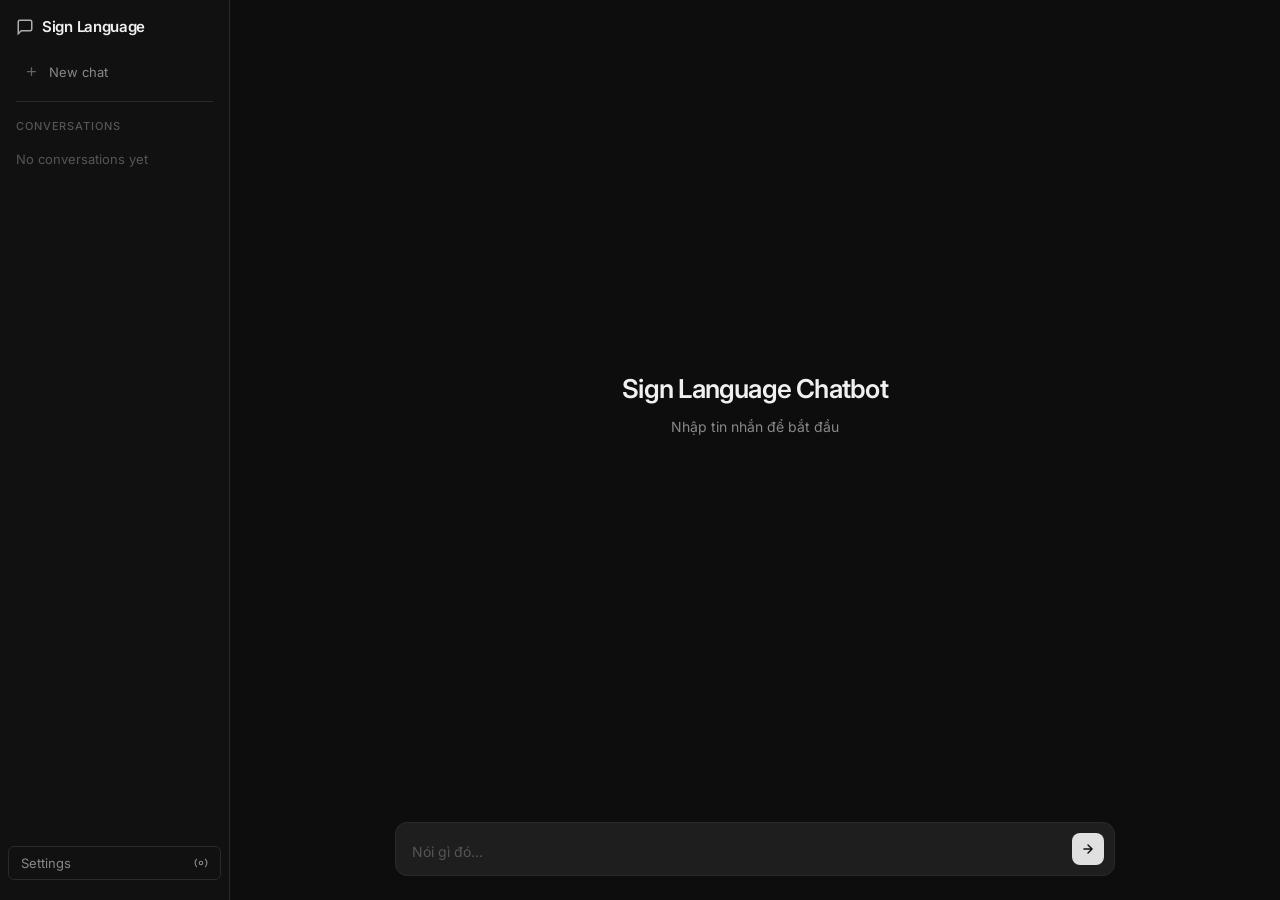
==== chatbot/main.html @ 644e097c "update chatbot" ====
<!doctype html>
<html lang="vi">
  <head>
    <meta charset="UTF-8" />
    <meta
      name="viewport"
      content="width=device-width, initial-scale=1, maximum-scale=1"
    />
    <meta name="color-scheme" content="dark" />
    <title>Sign Language Chatbot</title>
    <link rel="stylesheet" href="style.css" />
  </head>
  <body>
    <div class="app">
      <!-- ── SIDEBAR ── -->
      <aside class="sidebar">
        <div class="sidebar-header">
          <svg
            viewBox="0 0 24 24"
            fill="none"
            stroke="currentColor"
            stroke-width="2"
          >
            <path
              d="M21 15a2 2 0 0 1-2 2H7l-4 4V5a2 2 0 0 1 2-2h14a2 2 0 0 1 2 2z"
            />
          </svg>
          Sign Language
        </div>

        <button class="sidebar-btn" id="btn-new-chat" type="button">
          <svg
            viewBox="0 0 24 24"
            fill="none"
            stroke="currentColor"
            stroke-width="2"
          >
            <path d="M12 5v14M5 12h14" />
          </svg>
          New chat
        </button>

        <div class="sidebar-divider"></div>
        <div class="sidebar-label">Conversations</div>
        <div id="session-list">
          <div class="sidebar-empty">No conversations yet</div>
        </div>

        <div class="sidebar-footer">
          <button class="settings-btn" type="button">
            <span>Settings</span>
            <svg
              viewBox="0 0 24 24"
              fill="none"
              stroke="currentColor"
              stroke-width="2"
              style="width: 14px; height: 14px"
            >
              <circle cx="12" cy="12" r="3" />
              <path
                d="M19.07 4.93a10 10 0 0 1 0 14.14M4.93 4.93a10 10 0 0 0 0 14.14"
              />
            </svg>
          </button>
        </div>
      </aside>

      <!-- ── MAIN ── -->
      <div class="main">
        <div class="messages" id="messages">
          <div class="welcome" id="welcome">
            <h2>Sign Language Chatbot</h2>
            <p>Nhập tin nhắn để bắt đầu</p>
          </div>
        </div>

        <div class="input-area">
          <div class="input-wrapper">
            <div class="input-box">
              <textarea
                id="prompt"
                placeholder="Nói gì đó..."
                rows="1"
              ></textarea>
              <button class="send-btn" id="send-btn" type="button">
                <svg
                  viewBox="0 0 24 24"
                  fill="none"
                  stroke="currentColor"
                  stroke-width="2.5"
                  stroke-linecap="round"
                  stroke-linejoin="round"
                >
                  <path d="M12 5l7 7-7 7M5 12h14" />
                </svg>
              </button>
            </div>
          </div>
        </div>
      </div>
    </div>
    <!-- /.app -->

    </div>

    <!-- Hidden file input -->
    <input
      type="file"
      id="avatar-file-input"
      accept="image/*"
      style="display: none"
    />

    <script src="app.js"></script>
  </body>
</html>
---- chatbot/style.css ----
@import url("https://fonts.googleapis.com/css2?family=Inter:wght@300;400;500;600&display=swap");

*,
*::before,
*::after {
  box-sizing: border-box;
  margin: 0;
  padding: 0;
}

:root {
  --bg-primary: #0d0d0d;
  --bg-sidebar: #111111;
  --bg-input: #1e1e1e;
  --bg-hover: #222222;
  --border: #2a2a2a;
  --text-primary: #f0f0f0;
  --text-secondary: #888;
  --text-muted: #555;
  --send-btn: #e0e0e0;
  --send-btn-hover: #ffffff;
}

html,
body {
  height: 100%;
  font-family: "Inter", system-ui, sans-serif;
  background: var(--bg-primary);
  color: var(--text-primary);
  font-size: 14px;
  line-height: 1.5;
}

* {
  scrollbar-width: thin;
  scrollbar-color: #2a2a2a transparent;
}

/* ── APP LAYOUT ── */
.app {
  display: flex;
  height: 100vh;
  overflow: hidden;
}

/* ── SIDEBAR ── */
.sidebar {
  width: 230px;
  background: var(--bg-sidebar);
  border-right: 1px solid var(--border);
  display: flex;
  flex-direction: column;
  flex-shrink: 0;
  padding: 12px 0;
}

.sidebar-header {
  padding: 4px 16px 16px;
  font-weight: 600;
  font-size: 15px;
  letter-spacing: -0.02em;
  color: var(--text-primary);
  display: flex;
  align-items: center;
  gap: 8px;
}
.sidebar-header svg {
  width: 18px;
  height: 18px;
  opacity: 0.7;
}

.sidebar-btn {
  display: flex;
  align-items: center;
  gap: 10px;
  padding: 8px 16px;
  margin: 1px 8px;
  border-radius: 6px;
  cursor: pointer;
  color: var(--text-secondary);
  font-size: 13px;
  font-family: inherit;
  transition: background 0.15s, color 0.15s;
  border: none;
  background: none;
  width: calc(100% - 16px);
  text-align: left;
}
.sidebar-btn:hover {
  background: var(--bg-hover);
  color: var(--text-primary);
}
.sidebar-btn svg {
  width: 15px;
  height: 15px;
  flex-shrink: 0;
  opacity: 0.7;
}

.sidebar-divider {
  height: 1px;
  background: var(--border);
  margin: 12px 16px;
}

.sidebar-label {
  padding: 4px 16px;
  font-size: 11px;
  font-weight: 500;
  text-transform: uppercase;
  letter-spacing: 0.08em;
  color: var(--text-muted);
  margin-bottom: 4px;
}

.sidebar-empty {
  padding: 8px 16px;
  font-size: 13px;
  color: var(--text-muted);
}

.sess-btn {
  display: block;
  width: calc(100% - 16px);
  margin: 1px 8px;
  padding: 7px 12px;
  border-radius: 6px;
  border: none;
  background: none;
  color: var(--text-secondary);
  font-size: 12px;
  font-family: inherit;
  text-align: left;
  cursor: pointer;
  overflow: hidden;
  text-overflow: ellipsis;
  white-space: nowrap;
  transition: background 0.15s, color 0.15s;
}
.sess-btn:hover {
  background: var(--bg-hover);
  color: var(--text-primary);
}
.sess-btn.active {
  background: var(--bg-hover);
  color: var(--text-primary);
}

.sidebar-footer {
  margin-top: auto;
  padding: 8px;
}

.settings-btn {
  display: flex;
  align-items: center;
  justify-content: space-between;
  padding: 8px 12px;
  border-radius: 6px;
  cursor: pointer;
  color: var(--text-secondary);
  font-size: 13px;
  transition: background 0.15s;
  border: 1px solid var(--border);
  background: none;
  width: 100%;
  font-family: inherit;
}
.settings-btn:hover {
  background: var(--bg-hover);
}

/* ── MAIN ── */
.main {
  flex: 1;
  display: flex;
  flex-direction: column;
  overflow: hidden;
}

.messages {
  flex: 1;
  overflow-y: auto;
  padding: 32px 0;
  scrollbar-width: thin;
  scrollbar-color: var(--border) transparent;
}
.messages::-webkit-scrollbar {
  width: 4px;
}
.messages::-webkit-scrollbar-thumb {
  background: var(--border);
  border-radius: 2px;
}

.welcome {
  display: flex;
  flex-direction: column;
  align-items: center;
  justify-content: center;
  height: 100%;
  gap: 8px;
  padding: 32px;
  text-align: center;
}
.welcome h2 {
  font-size: 26px;
  font-weight: 600;
  color: var(--text-primary);
  letter-spacing: -0.03em;
}
.welcome p {
  font-size: 14px;
  color: var(--text-secondary);
}

/* ── MESSAGE ROWS ── */
.msg-row {
  max-width: 720px;
  margin: 0 auto;
  padding: 6px 24px;
  display: flex;
  gap: 12px;
  align-items: flex-start;
}

/* User: căn phải */
.msg-row.user-row {
  flex-direction: row-reverse;
}

/* ── AVATAR ── */
.msg-avatar {
  width: 32px;
  height: 32px;
  border-radius: 50%;
  flex-shrink: 0;
  margin-top: 2px;
  overflow: hidden;
  cursor: pointer;
  position: relative;
  transition: opacity 0.15s;
  border: 1px solid var(--border);
}
.msg-avatar:hover {
  opacity: 0.75;
}
.msg-avatar::after {
  content: "✎";
  position: absolute;
  inset: 0;
  display: flex;
  align-items: center;
  justify-content: center;
  font-size: 13px;
  background: rgba(0,0,0,0.55);
  border-radius: 50%;
  opacity: 0;
  transition: opacity 0.15s;
}
.msg-avatar:hover::after {
  opacity: 1;
}
.msg-avatar img {
  width: 100%;
  height: 100%;
  object-fit: cover;
  display: block;
}

/* ── MESSAGE CONTENT ── */
.msg-content {
  flex: 1;
  padding-top: 4px;
}

.msg-row.user-row .msg-content {
  display: flex;
  flex-direction: column;
  align-items: flex-end;
}

.msg-sender {
  font-size: 12px;
  font-weight: 600;
  color: var(--text-muted);
  margin-bottom: 4px;
  text-transform: uppercase;
  letter-spacing: 0.05em;
}

.msg-text {
  color: var(--text-primary);
  line-height: 1.6;
  white-space: pre-wrap;
}

/* Bubble cho user */
.msg-row.user-row .msg-text {
  background: #1e2a38;
  border: 1px solid #2a3a50;
  border-radius: 14px 4px 14px 14px;
  padding: 8px 14px;
  max-width: 85%;
  text-align: left;
}

/* ── INPUT AREA ── */
.input-area {
  padding: 16px 24px 24px;
  flex-shrink: 0;
}
.input-wrapper {
  max-width: 720px;
  margin: 0 auto;
}

.input-box {
  background: var(--bg-input);
  border: 1px solid var(--border);
  border-radius: 12px;
  transition: border-color 0.2s;
  display: flex;
  align-items: flex-end;
  gap: 8px;
  padding: 10px 10px 10px 16px;
}
.input-box:focus-within {
  border-color: #444;
}

textarea {
  flex: 1;
  background: transparent;
  border: none;
  outline: none;
  color: var(--text-primary);
  font-family: inherit;
  font-size: 14px;
  resize: none;
  min-height: 24px;
  max-height: 200px;
  line-height: 1.6;
  padding: 0;
}
textarea::placeholder {
  color: var(--text-muted);
}

.send-btn {
  width: 32px;
  height: 32px;
  border-radius: 8px;
  border: none;
  background: var(--send-btn);
  color: #111;
  display: flex;
  align-items: center;
  justify-content: center;
  cursor: pointer;
  transition: background 0.15s, opacity 0.15s;
  flex-shrink: 0;
}
.send-btn:hover {
  background: var(--send-btn-hover);
}
.send-btn:disabled {
  opacity: 0.35;
  cursor: not-allowed;
}
.send-btn svg {
  width: 14px;
  height: 14px;
}

/* ── LOADING DOTS ── */
.dot-anim {
  display: flex;
  gap: 4px;
  padding-top: 4px;
}
.dot-anim span {
  width: 6px;
  height: 6px;
  border-radius: 50%;
  background: var(--text-muted);
  animation: bounce 1.2s infinite;
}
.dot-anim span:nth-child(2) { animation-delay: 0.2s; }
.dot-anim span:nth-child(3) { animation-delay: 0.4s; }

@keyframes bounce {
  0%, 60%, 100% {
    transform: translateY(0);
    opacity: 0.4;
  }
  30% {
    transform: translateY(-5px);
    opacity: 1;
  }
}

/* ── TOAST ── */
.toast {
  position: fixed;
  bottom: 90px;
  left: 50%;
  transform: translateX(-50%);
  background: #3a1a1a;
  border: 1px solid #7a2a2a;
  color: #f99;
  padding: 8px 18px;
  border-radius: 8px;
  font-size: 13px;
  z-index: 999;
  opacity: 0;
  transition: opacity 0.3s;
  pointer-events: none;
  white-space: nowrap;
}
.toast.show {
  opacity: 1;
}

/* ── AVATAR PICKER MODAL ── */
.avatar-modal-overlay {
  display: none;
  position: fixed;
  inset: 0;
  background: rgba(0, 0, 0, 0.65);
  z-index: 1000;
  align-items: center;
  justify-content: center;
}
.avatar-modal-overlay.open {
  display: flex;
}

.avatar-modal {
  background: #1a1a1a;
  border: 1px solid #333;
  border-radius: 14px;
  padding: 24px;
  width: 320px;
  display: flex;
  flex-direction: column;
  gap: 18px;
}

.avatar-modal h3 {
  font-size: 14px;
  font-weight: 600;
  color: var(--text-primary);
}

.avatar-preview-wrap {
  display: flex;
  justify-content: center;
}

.avatar-preview {
  width: 80px;
  height: 80px;
  border-radius: 50%;
  overflow: hidden;
  border: 2px solid #333;
  background: #222;
}
.avatar-preview img {
  width: 100%;
  height: 100%;
  object-fit: cover;
  display: block;
}

.avatar-modal-actions {
  display: flex;
  flex-direction: column;
  gap: 8px;
}

.avatar-pick-btn {
  padding: 9px 14px;
  border-radius: 8px;
  border: 1px solid #333;
  background: #222;
  color: var(--text-primary);
  font-size: 13px;
  font-family: inherit;
  cursor: pointer;
  transition: background 0.15s;
  text-align: left;
}
.avatar-pick-btn:hover {
  background: #2e2e2e;
}

.avatar-modal-footer {
  display: flex;
  gap: 8px;
  justify-content: flex-end;
}

.btn-cancel {
  padding: 7px 16px;
  border-radius: 7px;
  border: 1px solid #333;
  background: none;
  color: var(--text-secondary);
  font-size: 13px;
  font-family: inherit;
  cursor: pointer;
  transition: background 0.15s;
}
.btn-cancel:hover { background: #222; }

.btn-save {
  padding: 7px 16px;
  border-radius: 7px;
  border: none;
  background: #e0e0e0;
  color: #111;
  font-size: 13px;
  font-family: inherit;
  font-weight: 600;
  cursor: pointer;
  transition: background 0.15s;
}
.btn-save:hover { background: #fff; }
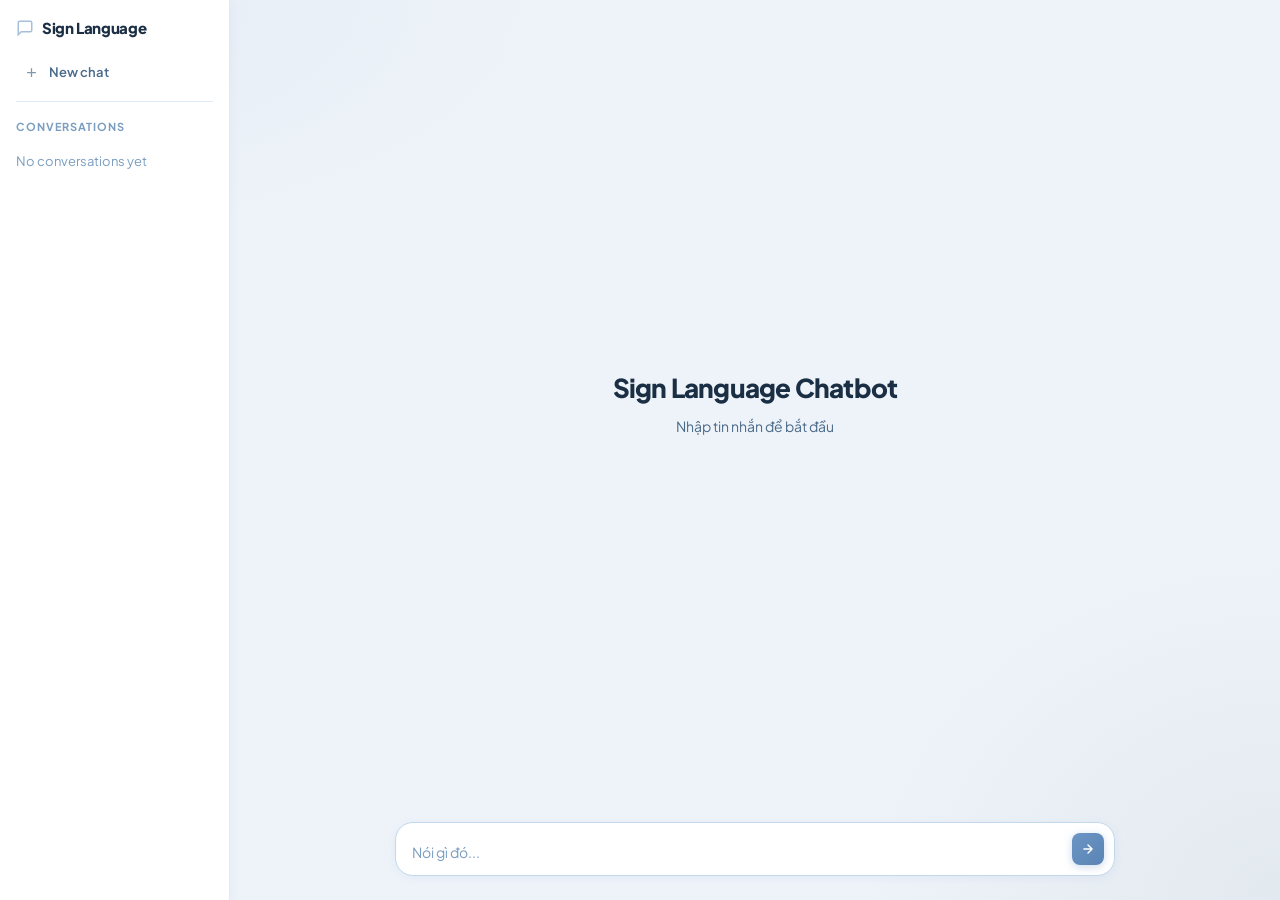
==== commit 91a65c69: "Change color, fix backend storage db" ====
--- a/chatbot/main.html
+++ b/chatbot/main.html
@@ -6,8 +6,14 @@
       name="viewport"
       content="width=device-width, initial-scale=1, maximum-scale=1"
     />
-    <meta name="color-scheme" content="dark" />
+    <meta name="color-scheme" content="light" />
     <title>Sign Language Chatbot</title>
+    <link rel="preconnect" href="https://fonts.googleapis.com" />
+    <link rel="preconnect" href="https://fonts.gstatic.com" crossorigin />
+    <link
+      href="https://fonts.googleapis.com/css2?family=Plus+Jakarta+Sans:wght@300;400;500;600;700;800&display=swap"
+      rel="stylesheet"
+    />
     <link rel="stylesheet" href="style.css" />
   </head>
   <body>
@@ -45,24 +51,6 @@
         <div id="session-list">
           <div class="sidebar-empty">No conversations yet</div>
         </div>
-
-        <div class="sidebar-footer">
-          <button class="settings-btn" type="button">
-            <span>Settings</span>
-            <svg
-              viewBox="0 0 24 24"
-              fill="none"
-              stroke="currentColor"
-              stroke-width="2"
-              style="width: 14px; height: 14px"
-            >
-              <circle cx="12" cy="12" r="3" />
-              <path
-                d="M19.07 4.93a10 10 0 0 1 0 14.14M4.93 4.93a10 10 0 0 0 0 14.14"
-              />
-            </svg>
-          </button>
-        </div>
       </aside>
 
       <!-- ── MAIN ── -->
@@ -99,8 +87,39 @@
         </div>
       </div>
     </div>
-    <!-- /.app -->
 
+    <!-- ── TOAST ── -->
+    <div class="toast" id="toast"></div>
+
+    <!-- ── AVATAR MODAL ── -->
+    <div class="avatar-modal-overlay" id="avatar-modal-overlay">
+      <div class="avatar-modal">
+        <h3 id="avatar-modal-title">Đổi ảnh đại diện</h3>
+
+        <div class="avatar-preview-wrap">
+          <div class="avatar-preview">
+            <img id="avatar-preview-img" src="" alt="Preview" />
+          </div>
+        </div>
+
+        <div class="avatar-modal-actions">
+          <button class="avatar-pick-btn" id="btn-pick-file" type="button">
+            📁 Chọn ảnh từ máy tính
+          </button>
+          <button class="avatar-pick-btn" id="btn-reset-avatar" type="button">
+            🔄 Đặt lại ảnh mặc định
+          </button>
+        </div>
+
+        <div class="avatar-modal-footer">
+          <button class="btn-cancel" id="btn-modal-cancel" type="button">
+            Huỷ
+          </button>
+          <button class="btn-save" id="btn-modal-save" type="button">
+            Lưu
+          </button>
+        </div>
+      </div>
     </div>
 
     <!-- Hidden file input -->
--- a/chatbot/style.css
+++ b/chatbot/style.css
@@ -1,4 +1,4 @@
-@import url("https://fonts.googleapis.com/css2?family=Inter:wght@300;400;500;600&display=swap");
+@import url("https://fonts.googleapis.com/css2?family=Plus+Jakarta+Sans:wght@300;400;500;600;700;800&display=swap");
 
 *,
 *::before,
@@ -9,31 +9,56 @@
 }
 
 :root {
-  --bg-primary: #0d0d0d;
-  --bg-sidebar: #111111;
-  --bg-input: #1e1e1e;
-  --bg-hover: #222222;
-  --border: #2a2a2a;
-  --text-primary: #f0f0f0;
-  --text-secondary: #888;
-  --text-muted: #555;
-  --send-btn: #e0e0e0;
-  --send-btn-hover: #ffffff;
+  --blue: #6b95c5;
+  --blue-hover: #5a84b4;
+  --blue-light: #eef3f9;
+  --blue-mid: #cfe0f0;
+  --blue-dark: #1a2e44;
+  --bg: #eef3f9;
+  --surface: #ffffff;
+  --surface-2: #f4f7fb;
+  --border: #deeaf5;
+  --border-strong: #c2d8ed;
+  --text: #1a2e44;
+  --text-muted: #4a6a8a;
+  --text-faint: #7a9dc0;
+  --shadow-xs: 0 1px 3px rgba(107, 149, 197, 0.07);
+  --shadow-sm: 0 2px 10px rgba(107, 149, 197, 0.09);
+  --shadow-md: 0 8px 28px rgba(107, 149, 197, 0.11);
+  --r-sm: 8px;
+  --r-md: 12px;
+  --r-lg: 18px;
+  --r-xl: 24px;
+  --t-fast: 0.12s ease;
+  --t-base: 0.2s ease;
 }
 
 html,
 body {
   height: 100%;
-  font-family: "Inter", system-ui, sans-serif;
-  background: var(--bg-primary);
-  color: var(--text-primary);
+  font-family: "Plus Jakarta Sans", system-ui, sans-serif;
+  background: var(--bg);
+  background-image:
+    radial-gradient(
+      ellipse 80% 50% at 0% 0%,
+      rgba(107, 149, 197, 0.07) 0%,
+      transparent 55%
+    ),
+    radial-gradient(
+      ellipse 60% 70% at 100% 100%,
+      rgba(26, 46, 68, 0.05) 0%,
+      transparent 55%
+    );
+  background-attachment: fixed;
+  color: var(--text);
   font-size: 14px;
-  line-height: 1.5;
+  line-height: 1.55;
+  -webkit-font-smoothing: antialiased;
 }
 
 * {
   scrollbar-width: thin;
-  scrollbar-color: #2a2a2a transparent;
+  scrollbar-color: var(--border-strong) transparent;
 }
 
 /* ── APP LAYOUT ── */
@@ -46,20 +71,21 @@
 /* ── SIDEBAR ── */
 .sidebar {
   width: 230px;
-  background: var(--bg-sidebar);
+  background: var(--surface);
   border-right: 1px solid var(--border);
   display: flex;
   flex-direction: column;
   flex-shrink: 0;
   padding: 12px 0;
+  box-shadow: var(--shadow-sm);
 }
 
 .sidebar-header {
   padding: 4px 16px 16px;
-  font-weight: 600;
+  font-weight: 800;
   font-size: 15px;
-  letter-spacing: -0.02em;
-  color: var(--text-primary);
+  letter-spacing: -0.025em;
+  color: var(--blue-dark);
   display: flex;
   align-items: center;
   gap: 8px;
@@ -67,7 +93,8 @@
 .sidebar-header svg {
   width: 18px;
   height: 18px;
-  opacity: 0.7;
+  opacity: 0.6;
+  color: var(--blue);
 }
 
 .sidebar-btn {
@@ -76,20 +103,23 @@
   gap: 10px;
   padding: 8px 16px;
   margin: 1px 8px;
-  border-radius: 6px;
-  cursor: pointer;
-  color: var(--text-secondary);
+  border-radius: var(--r-md);
+  cursor: pointer;
+  color: var(--text-muted);
   font-size: 13px;
   font-family: inherit;
-  transition: background 0.15s, color 0.15s;
+  font-weight: 600;
+  transition:
+    background var(--t-fast),
+    color var(--t-fast);
   border: none;
   background: none;
   width: calc(100% - 16px);
   text-align: left;
 }
 .sidebar-btn:hover {
-  background: var(--bg-hover);
-  color: var(--text-primary);
+  background: var(--blue-light);
+  color: var(--blue);
 }
 .sidebar-btn svg {
   width: 15px;
@@ -107,17 +137,17 @@
 .sidebar-label {
   padding: 4px 16px;
   font-size: 11px;
-  font-weight: 500;
+  font-weight: 700;
   text-transform: uppercase;
   letter-spacing: 0.08em;
-  color: var(--text-muted);
+  color: var(--text-faint);
   margin-bottom: 4px;
 }
 
 .sidebar-empty {
   padding: 8px 16px;
   font-size: 13px;
-  color: var(--text-muted);
+  color: var(--text-faint);
 }
 
 .sess-btn {
@@ -125,50 +155,29 @@
   width: calc(100% - 16px);
   margin: 1px 8px;
   padding: 7px 12px;
-  border-radius: 6px;
+  border-radius: var(--r-md);
   border: none;
   background: none;
-  color: var(--text-secondary);
+  color: var(--text-muted);
   font-size: 12px;
   font-family: inherit;
+  font-weight: 500;
   text-align: left;
   cursor: pointer;
   overflow: hidden;
   text-overflow: ellipsis;
   white-space: nowrap;
-  transition: background 0.15s, color 0.15s;
+  transition:
+    background var(--t-fast),
+    color var(--t-fast);
 }
 .sess-btn:hover {
-  background: var(--bg-hover);
-  color: var(--text-primary);
+  background: var(--blue-light);
+  color: var(--blue);
 }
 .sess-btn.active {
-  background: var(--bg-hover);
-  color: var(--text-primary);
-}
-
-.sidebar-footer {
-  margin-top: auto;
-  padding: 8px;
-}
-
-.settings-btn {
-  display: flex;
-  align-items: center;
-  justify-content: space-between;
-  padding: 8px 12px;
-  border-radius: 6px;
-  cursor: pointer;
-  color: var(--text-secondary);
-  font-size: 13px;
-  transition: background 0.15s;
-  border: 1px solid var(--border);
-  background: none;
-  width: 100%;
-  font-family: inherit;
-}
-.settings-btn:hover {
-  background: var(--bg-hover);
+  background: linear-gradient(135deg, #ddeaf7 0%, var(--blue-light) 100%);
+  color: var(--blue);
 }
 
 /* ── MAIN ── */
@@ -184,13 +193,13 @@
   overflow-y: auto;
   padding: 32px 0;
   scrollbar-width: thin;
-  scrollbar-color: var(--border) transparent;
+  scrollbar-color: var(--border-strong) transparent;
 }
 .messages::-webkit-scrollbar {
   width: 4px;
 }
 .messages::-webkit-scrollbar-thumb {
-  background: var(--border);
+  background: var(--border-strong);
   border-radius: 2px;
 }
 
@@ -206,13 +215,13 @@
 }
 .welcome h2 {
   font-size: 26px;
-  font-weight: 600;
-  color: var(--text-primary);
+  font-weight: 800;
+  color: var(--blue-dark);
   letter-spacing: -0.03em;
 }
 .welcome p {
   font-size: 14px;
-  color: var(--text-secondary);
+  color: var(--text-muted);
 }
 
 /* ── MESSAGE ROWS ── */
@@ -225,7 +234,6 @@
   align-items: flex-start;
 }
 
-/* User: căn phải */
 .msg-row.user-row {
   flex-direction: row-reverse;
 }
@@ -241,7 +249,8 @@
   cursor: pointer;
   position: relative;
   transition: opacity 0.15s;
-  border: 1px solid var(--border);
+  border: 1.5px solid var(--border-strong);
+  box-shadow: var(--shadow-xs);
 }
 .msg-avatar:hover {
   opacity: 0.75;
@@ -254,7 +263,7 @@
   align-items: center;
   justify-content: center;
   font-size: 13px;
-  background: rgba(0,0,0,0.55);
+  background: rgba(26, 46, 68, 0.45);
   border-radius: 50%;
   opacity: 0;
   transition: opacity 0.15s;
@@ -282,28 +291,30 @@
 }
 
 .msg-sender {
-  font-size: 12px;
-  font-weight: 600;
-  color: var(--text-muted);
+  font-size: 11px;
+  font-weight: 700;
+  color: var(--text-faint);
   margin-bottom: 4px;
   text-transform: uppercase;
-  letter-spacing: 0.05em;
+  letter-spacing: 0.08em;
 }
 
 .msg-text {
-  color: var(--text-primary);
+  color: var(--text);
   line-height: 1.6;
   white-space: pre-wrap;
 }
 
 /* Bubble cho user */
 .msg-row.user-row .msg-text {
-  background: #1e2a38;
-  border: 1px solid #2a3a50;
+  background: linear-gradient(135deg, #ddeaf7 0%, var(--blue-light) 100%);
+  border: 1.5px solid var(--blue-mid);
   border-radius: 14px 4px 14px 14px;
   padding: 8px 14px;
   max-width: 85%;
   text-align: left;
+  color: var(--blue-dark);
+  box-shadow: var(--shadow-xs);
 }
 
 /* ── INPUT AREA ── */
@@ -317,17 +328,21 @@
 }
 
 .input-box {
-  background: var(--bg-input);
-  border: 1px solid var(--border);
-  border-radius: 12px;
-  transition: border-color 0.2s;
+  background: var(--surface);
+  border: 1.5px solid var(--border-strong);
+  border-radius: var(--r-lg);
+  box-shadow: var(--shadow-sm);
+  transition:
+    border-color var(--t-fast),
+    box-shadow var(--t-fast);
   display: flex;
   align-items: flex-end;
   gap: 8px;
   padding: 10px 10px 10px 16px;
 }
 .input-box:focus-within {
-  border-color: #444;
+  border-color: var(--blue);
+  box-shadow: 0 0 0 3px rgba(107, 149, 197, 0.15);
 }
 
 textarea {
@@ -335,7 +350,7 @@
   background: transparent;
   border: none;
   outline: none;
-  color: var(--text-primary);
+  color: var(--text);
   font-family: inherit;
   font-size: 14px;
   resize: none;
@@ -345,29 +360,35 @@
   padding: 0;
 }
 textarea::placeholder {
-  color: var(--text-muted);
+  color: var(--text-faint);
 }
 
 .send-btn {
   width: 32px;
   height: 32px;
-  border-radius: 8px;
+  border-radius: var(--r-sm);
   border: none;
-  background: var(--send-btn);
-  color: #111;
+  background: linear-gradient(135deg, var(--blue) 0%, var(--blue-hover) 100%);
+  color: #fff;
   display: flex;
   align-items: center;
   justify-content: center;
   cursor: pointer;
-  transition: background 0.15s, opacity 0.15s;
+  transition:
+    background var(--t-fast),
+    transform var(--t-fast),
+    opacity var(--t-fast);
   flex-shrink: 0;
+  box-shadow: 0 2px 8px rgba(107, 149, 197, 0.35);
 }
 .send-btn:hover {
-  background: var(--send-btn-hover);
+  background: linear-gradient(135deg, var(--blue-hover) 0%, #4a739f 100%);
+  transform: translateY(-1px);
 }
 .send-btn:disabled {
   opacity: 0.35;
   cursor: not-allowed;
+  transform: none;
 }
 .send-btn svg {
   width: 14px;
@@ -384,14 +405,20 @@
   width: 6px;
   height: 6px;
   border-radius: 50%;
-  background: var(--text-muted);
+  background: var(--blue-mid);
   animation: bounce 1.2s infinite;
 }
-.dot-anim span:nth-child(2) { animation-delay: 0.2s; }
-.dot-anim span:nth-child(3) { animation-delay: 0.4s; }
+.dot-anim span:nth-child(2) {
+  animation-delay: 0.2s;
+}
+.dot-anim span:nth-child(3) {
+  animation-delay: 0.4s;
+}
 
 @keyframes bounce {
-  0%, 60%, 100% {
+  0%,
+  60%,
+  100% {
     transform: translateY(0);
     opacity: 0.4;
   }
@@ -407,17 +434,19 @@
   bottom: 90px;
   left: 50%;
   transform: translateX(-50%);
-  background: #3a1a1a;
-  border: 1px solid #7a2a2a;
-  color: #f99;
+  background: #fef2f2;
+  border: 1px solid #fca5a5;
+  color: #dc2626;
   padding: 8px 18px;
-  border-radius: 8px;
-  font-size: 13px;
+  border-radius: var(--r-md);
+  font-size: 13px;
+  font-weight: 600;
   z-index: 999;
   opacity: 0;
   transition: opacity 0.3s;
   pointer-events: none;
   white-space: nowrap;
+  box-shadow: var(--shadow-sm);
 }
 .toast.show {
   opacity: 1;
@@ -428,7 +457,7 @@
   display: none;
   position: fixed;
   inset: 0;
-  background: rgba(0, 0, 0, 0.65);
+  background: rgba(26, 46, 68, 0.5);
   z-index: 1000;
   align-items: center;
   justify-content: center;
@@ -438,20 +467,21 @@
 }
 
 .avatar-modal {
-  background: #1a1a1a;
-  border: 1px solid #333;
-  border-radius: 14px;
+  background: var(--surface);
+  border: 1px solid var(--border-strong);
+  border-radius: var(--r-xl);
   padding: 24px;
   width: 320px;
   display: flex;
   flex-direction: column;
   gap: 18px;
+  box-shadow: var(--shadow-md);
 }
 
 .avatar-modal h3 {
   font-size: 14px;
-  font-weight: 600;
-  color: var(--text-primary);
+  font-weight: 700;
+  color: var(--text);
 }
 
 .avatar-preview-wrap {
@@ -464,8 +494,8 @@
   height: 80px;
   border-radius: 50%;
   overflow: hidden;
-  border: 2px solid #333;
-  background: #222;
+  border: 2px solid var(--border-strong);
+  background: var(--surface-2);
 }
 .avatar-preview img {
   width: 100%;
@@ -482,18 +512,22 @@
 
 .avatar-pick-btn {
   padding: 9px 14px;
-  border-radius: 8px;
-  border: 1px solid #333;
-  background: #222;
-  color: var(--text-primary);
+  border-radius: var(--r-md);
+  border: 1.5px solid var(--border-strong);
+  background: var(--surface-2);
+  color: var(--text);
   font-size: 13px;
   font-family: inherit;
-  cursor: pointer;
-  transition: background 0.15s;
+  font-weight: 500;
+  cursor: pointer;
+  transition:
+    background var(--t-fast),
+    border-color var(--t-fast);
   text-align: left;
 }
 .avatar-pick-btn:hover {
-  background: #2e2e2e;
+  background: var(--blue-light);
+  border-color: var(--blue);
 }
 
 .avatar-modal-footer {
@@ -504,27 +538,33 @@
 
 .btn-cancel {
   padding: 7px 16px;
-  border-radius: 7px;
-  border: 1px solid #333;
+  border-radius: var(--r-md);
+  border: 1.5px solid var(--border-strong);
   background: none;
-  color: var(--text-secondary);
+  color: var(--text-muted);
   font-size: 13px;
   font-family: inherit;
-  cursor: pointer;
-  transition: background 0.15s;
-}
-.btn-cancel:hover { background: #222; }
+  font-weight: 600;
+  cursor: pointer;
+  transition: background var(--t-fast);
+}
+.btn-cancel:hover {
+  background: var(--surface-2);
+}
 
 .btn-save {
   padding: 7px 16px;
-  border-radius: 7px;
+  border-radius: var(--r-md);
   border: none;
-  background: #e0e0e0;
-  color: #111;
+  background: linear-gradient(135deg, var(--blue) 0%, var(--blue-hover) 100%);
+  color: #fff;
   font-size: 13px;
   font-family: inherit;
-  font-weight: 600;
-  cursor: pointer;
-  transition: background 0.15s;
-}
-.btn-save:hover { background: #fff; }
+  font-weight: 700;
+  cursor: pointer;
+  transition: background var(--t-fast);
+  box-shadow: 0 2px 8px rgba(107, 149, 197, 0.3);
+}
+.btn-save:hover {
+  background: linear-gradient(135deg, var(--blue-hover) 0%, #4a739f 100%);
+}
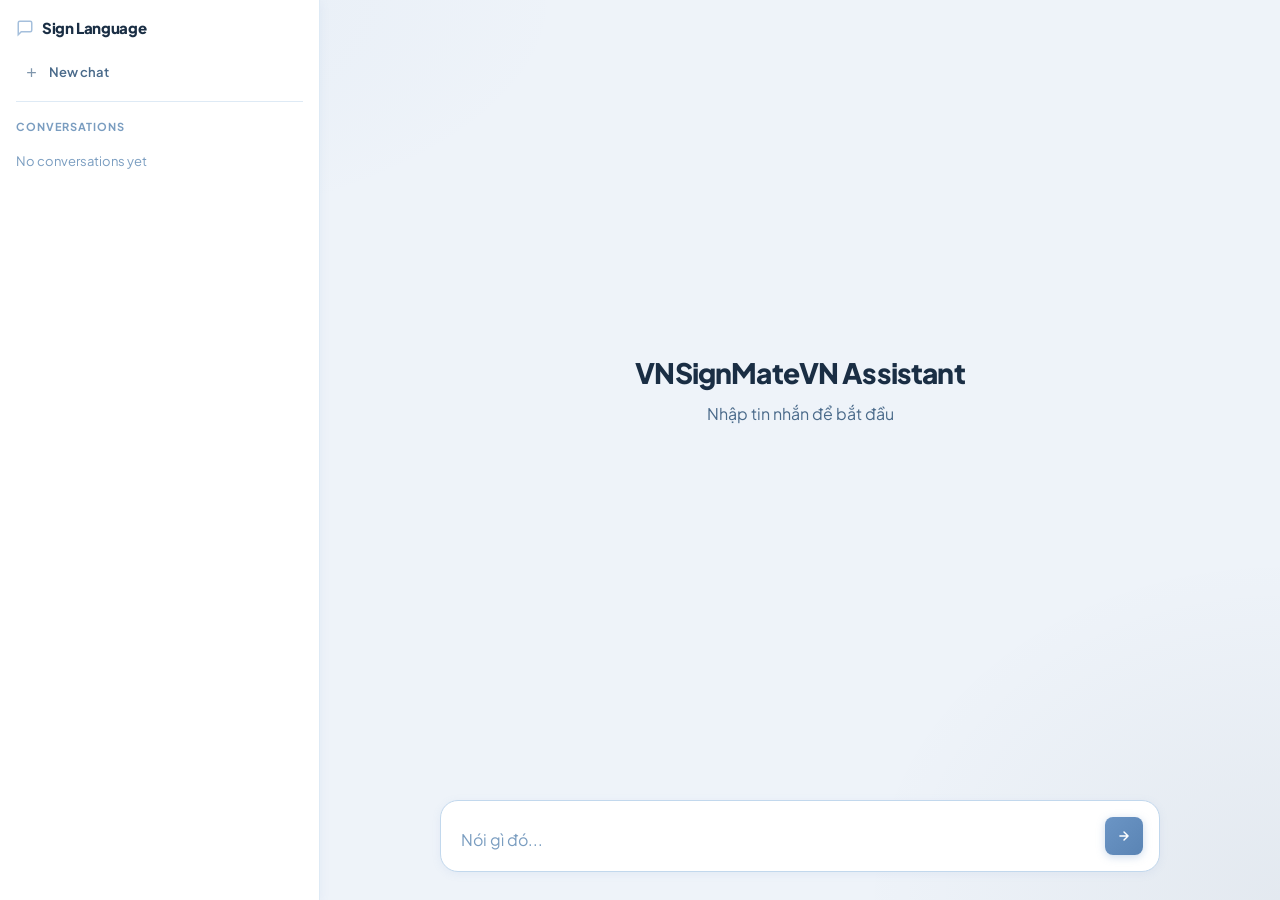
==== commit 6e074c89: "update UI and chatbot backend data" ====
--- a/chatbot/main.html
+++ b/chatbot/main.html
@@ -7,7 +7,7 @@
       content="width=device-width, initial-scale=1, maximum-scale=1"
     />
     <meta name="color-scheme" content="light" />
-    <title>Sign Language Chatbot</title>
+    <title>VNSignMate Assistant</title>
     <link rel="preconnect" href="https://fonts.googleapis.com" />
     <link rel="preconnect" href="https://fonts.gstatic.com" crossorigin />
     <link
@@ -57,7 +57,7 @@
       <div class="main">
         <div class="messages" id="messages">
           <div class="welcome" id="welcome">
-            <h2>Sign Language Chatbot</h2>
+            <h2>VNSignMateVN Assistant</h2>
             <p>Nhập tin nhắn để bắt đầu</p>
           </div>
         </div>
@@ -90,6 +90,21 @@
 
     <!-- ── TOAST ── -->
     <div class="toast" id="toast"></div>
+
+    <!-- ── CONFIRM DELETE MODAL ── -->
+    <div class="confirm-modal-overlay" id="confirm-modal">
+      <div class="confirm-modal">
+        <p id="confirm-modal-title">Xoá cuộc trò chuyện này?</p>
+        <div class="confirm-modal-actions">
+          <button class="btn-cancel" id="btn-confirm-no" type="button">
+            Huỷ
+          </button>
+          <button class="btn-delete" id="btn-confirm-yes" type="button">
+            Xoá
+          </button>
+        </div>
+      </div>
+    </div>
 
     <!-- ── AVATAR MODAL ── -->
     <div class="avatar-modal-overlay" id="avatar-modal-overlay">
--- a/chatbot/style.css
+++ b/chatbot/style.css
@@ -51,7 +51,7 @@
     );
   background-attachment: fixed;
   color: var(--text);
-  font-size: 14px;
+  font-size: clamp(14px, 0.9vw + 12px, 16px);
   line-height: 1.55;
   -webkit-font-smoothing: antialiased;
 }
@@ -70,7 +70,7 @@
 
 /* ── SIDEBAR ── */
 .sidebar {
-  width: 230px;
+  width: 320px;
   background: var(--surface);
   border-right: 1px solid var(--border);
   display: flex;
@@ -159,7 +159,7 @@
   border: none;
   background: none;
   color: var(--text-muted);
-  font-size: 12px;
+  font-size: 14px;
   font-family: inherit;
   font-weight: 500;
   text-align: left;
@@ -180,6 +180,44 @@
   color: var(--blue);
 }
 
+.sess-item {
+  display: flex;
+  align-items: center;
+  gap: 4px;
+}
+
+.sess-item.active .sess-btn {
+  background: linear-gradient(135deg, #ddeaf7 0%, var(--blue-light) 100%);
+  color: var(--blue);
+}
+
+.sess-del-btn {
+  width: 28px;
+  height: 28px;
+  border-radius: var(--r-sm);
+  border: none;
+  background: none;
+  color: var(--text-faint);
+  cursor: pointer;
+  flex-shrink: 0;
+  display: flex;
+  align-items: center;
+  justify-content: center;
+  transition:
+    background var(--t-fast),
+    color var(--t-fast);
+}
+
+.sess-del-btn:hover {
+  background: #fef2f2;
+  color: #dc2626;
+}
+
+.sess-del-btn svg {
+  width: 14px;
+  height: 14px;
+}
+
 /* ── MAIN ── */
 .main {
   flex: 1;
@@ -191,7 +229,7 @@
 .messages {
   flex: 1;
   overflow-y: auto;
-  padding: 32px 0;
+  padding: clamp(28px, 3vw, 40px) 0;
   scrollbar-width: thin;
   scrollbar-color: var(--border-strong) transparent;
 }
@@ -214,13 +252,13 @@
   text-align: center;
 }
 .welcome h2 {
-  font-size: 26px;
+  font-size: clamp(24px, 2.2vw, 30px);
   font-weight: 800;
   color: var(--blue-dark);
   letter-spacing: -0.03em;
 }
 .welcome p {
-  font-size: 14px;
+  font-size: clamp(14px, 1vw + 10px, 16px);
   color: var(--text-muted);
 }
 
@@ -291,7 +329,7 @@
 }
 
 .msg-sender {
-  font-size: 11px;
+  font-size: clamp(11px, 0.6vw + 9px, 12px);
   font-weight: 700;
   color: var(--text-faint);
   margin-bottom: 4px;
@@ -302,6 +340,7 @@
 .msg-text {
   color: var(--text);
   line-height: 1.6;
+  font-size: clamp(14px, 0.8vw + 12px, 16px);
   white-space: pre-wrap;
 }
 
@@ -319,7 +358,7 @@
 
 /* ── INPUT AREA ── */
 .input-area {
-  padding: 16px 24px 24px;
+  padding: clamp(16px, 2vw, 22px) clamp(20px, 3vw, 28px) clamp(20px, 3vw, 28px);
   flex-shrink: 0;
 }
 .input-wrapper {
@@ -338,7 +377,8 @@
   display: flex;
   align-items: flex-end;
   gap: 8px;
-  padding: 10px 10px 10px 16px;
+  padding: clamp(12px, 1.6vw, 16px) clamp(12px, 1.6vw, 16px)
+    clamp(12px, 1.6vw, 16px) clamp(16px, 2vw, 20px);
 }
 .input-box:focus-within {
   border-color: var(--blue);
@@ -352,9 +392,9 @@
   outline: none;
   color: var(--text);
   font-family: inherit;
-  font-size: 14px;
+  font-size: clamp(14px, 0.8vw + 12px, 16px);
   resize: none;
-  min-height: 24px;
+  min-height: 28px;
   max-height: 200px;
   line-height: 1.6;
   padding: 0;
@@ -364,8 +404,8 @@
 }
 
 .send-btn {
-  width: 32px;
-  height: 32px;
+  width: clamp(34px, 3vw, 40px);
+  height: clamp(34px, 3vw, 40px);
   border-radius: var(--r-sm);
   border: none;
   background: linear-gradient(135deg, var(--blue) 0%, var(--blue-hover) 100%);
@@ -552,6 +592,62 @@
   background: var(--surface-2);
 }
 
+.btn-delete {
+  padding: 7px 16px;
+  border-radius: var(--r-md);
+  border: none;
+  background: linear-gradient(135deg, #ef4444 0%, #dc2626 100%);
+  color: #fff;
+  font-size: 13px;
+  font-family: inherit;
+  font-weight: 700;
+  cursor: pointer;
+  transition: background var(--t-fast);
+  box-shadow: 0 2px 8px rgba(220, 38, 38, 0.25);
+}
+
+.btn-delete:hover {
+  background: linear-gradient(135deg, #dc2626 0%, #b91c1c 100%);
+}
+
+.confirm-modal-overlay {
+  display: none;
+  position: fixed;
+  inset: 0;
+  background: rgba(26, 46, 68, 0.5);
+  z-index: 1001;
+  align-items: center;
+  justify-content: center;
+}
+
+.confirm-modal-overlay.open {
+  display: flex;
+}
+
+.confirm-modal {
+  background: var(--surface);
+  border: 1px solid var(--border-strong);
+  border-radius: var(--r-xl);
+  padding: 24px;
+  width: 320px;
+  display: flex;
+  flex-direction: column;
+  gap: 18px;
+  box-shadow: var(--shadow-md);
+}
+
+.confirm-modal p {
+  font-size: 14px;
+  font-weight: 600;
+  color: var(--text);
+}
+
+.confirm-modal-actions {
+  display: flex;
+  gap: 8px;
+  justify-content: flex-end;
+}
+
 .btn-save {
   padding: 7px 16px;
   border-radius: var(--r-md);
